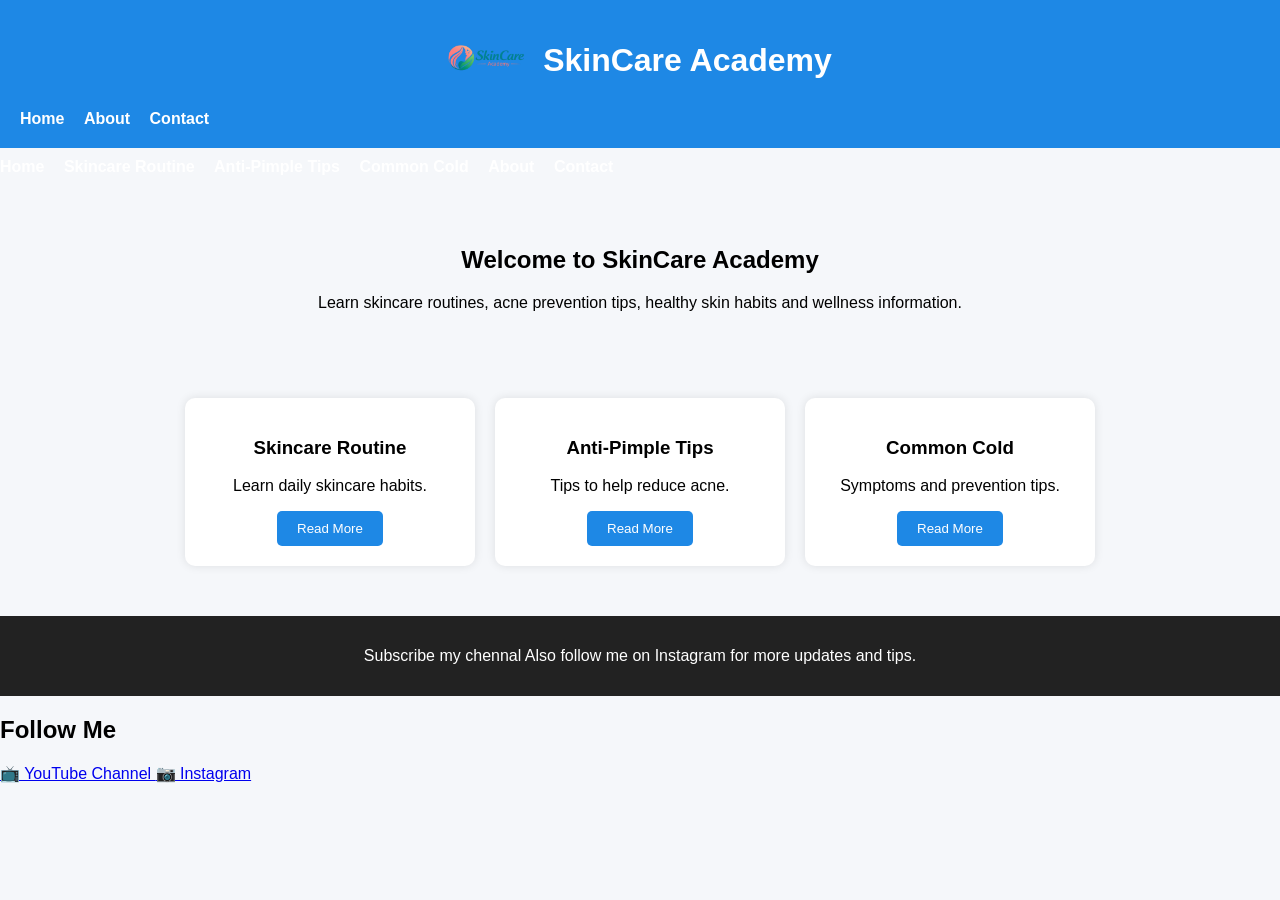
==== index.html @ 2fedbda8 "Rename index.HTMl to index.html" ====
<!DOCTYPE html>
<html lang="en">
<head>
    <meta charset="UTF-8">
    <meta name="viewport" content="width=device-width, initial-scale=1.0">
    <title>SkinCare Academy</title>
    <link rel="stylesheet" href="style.css">
</head>
<body>

<header>

<div class="logo-container">

<img src="logo 221.png" alt="SkinCare Academy Logo" class="logo">

<h1>SkinCare Academy</h1>

</div>

<nav>
    <a href="index.html">Home</a>
    <a href="about.html">About</a>
    <a href="contact.html">Contact</a>
</nav>

</header>

    <nav>
        <a href="index.html">Home</a>
        <a href="skincare-routine.html">Skincare Routine</a>
        <a href="anti-pimple-tips.html">Anti-Pimple Tips</a>
        <a href="common-cold.html">Common Cold</a>
        <a href="about.html">About</a>
        <a href="contact.html">Contact</a>
    </nav>
</header>

<section class="hero">
    <h2>Welcome to SkinCare Academy</h2>
    <p>
        Learn skincare routines, acne prevention tips,
        healthy skin habits and wellness information.
    </p>
</section>

<section class="cards">

    <div class="card">
        <h3>Skincare Routine</h3>
        <p>Learn daily skincare habits.</p>
        <a href="skincare-routine.html">
            <button>Read More</button>
        </a>
    </div>

    <div class="card">
        <h3>Anti-Pimple Tips</h3>
        <p>Tips to help reduce acne.</p>
        <a href="anti-pimple-tips.html">
            <button>Read More</button>
        </a>
    </div>

    <div class="card">
        <h3>Common Cold</h3>
        <p>Symptoms and prevention tips.</p>
        <a href="common-cold.html">
            <button>Read More</button>
        </a>
    </div>

</section>

<footer>
    <p>
       Subscribe my chennal Also follow me on Instagram for more updates and tips.
    </p>
</footer>

</body>
</html>
<section class="social-section">

<h2>Follow Me</h2>

<a href="https://www.youtube.com/@AURA-edits_AYAAN" target="_blank" class="social-btn">
📺 YouTube Channel
</a>

<a href="https://www.instagram.com/ayaan__here_01/" target="_blank" class="social-btn">
📷 Instagram
</a>

</section>
---- style.css ----
body{
    margin:0;
    font-family:Arial, sans-serif;
    background:#f5f7fa;
}

header{
    background:#1e88e5;
    color:white;
    padding:20px;
}

header h1{
    margin:0;
}

nav{
    margin-top:10px;
}

nav a{
    color:white;
    text-decoration:none;
    margin-right:15px;
    font-weight:bold;
}

.hero{
    text-align:center;
    padding:50px;
}

.cards{
    display:flex;
    justify-content:center;
    gap:20px;
    flex-wrap:wrap;
    padding:20px;
}

.card{
    width:250px;
    background:white;
    padding:20px;
    border-radius:10px;
    box-shadow:0 0 10px rgba(0,0,0,0.1);
    text-align:center;
}

button{
    background:#1e88e5;
    color:white;
    border:none;
    padding:10px 20px;
    border-radius:5px;
    cursor:pointer;
}

button:hover{
    opacity:0.9;
}

footer{
    margin-top:30px;
    background:#222;
    color:white;
    text-align:center;
    padding:15px;
}
.logo-container{
    display:flex;
    align-items:center;
    justify-content:center;
    gap:15px;
    margin-bottom:10px;
}

.logo{
    width:80px;
    height:80px;
    border-radius:50%;
    object-fit:cover;
}

.logo-container h1{
    color:white;
    font-size:32px;
}
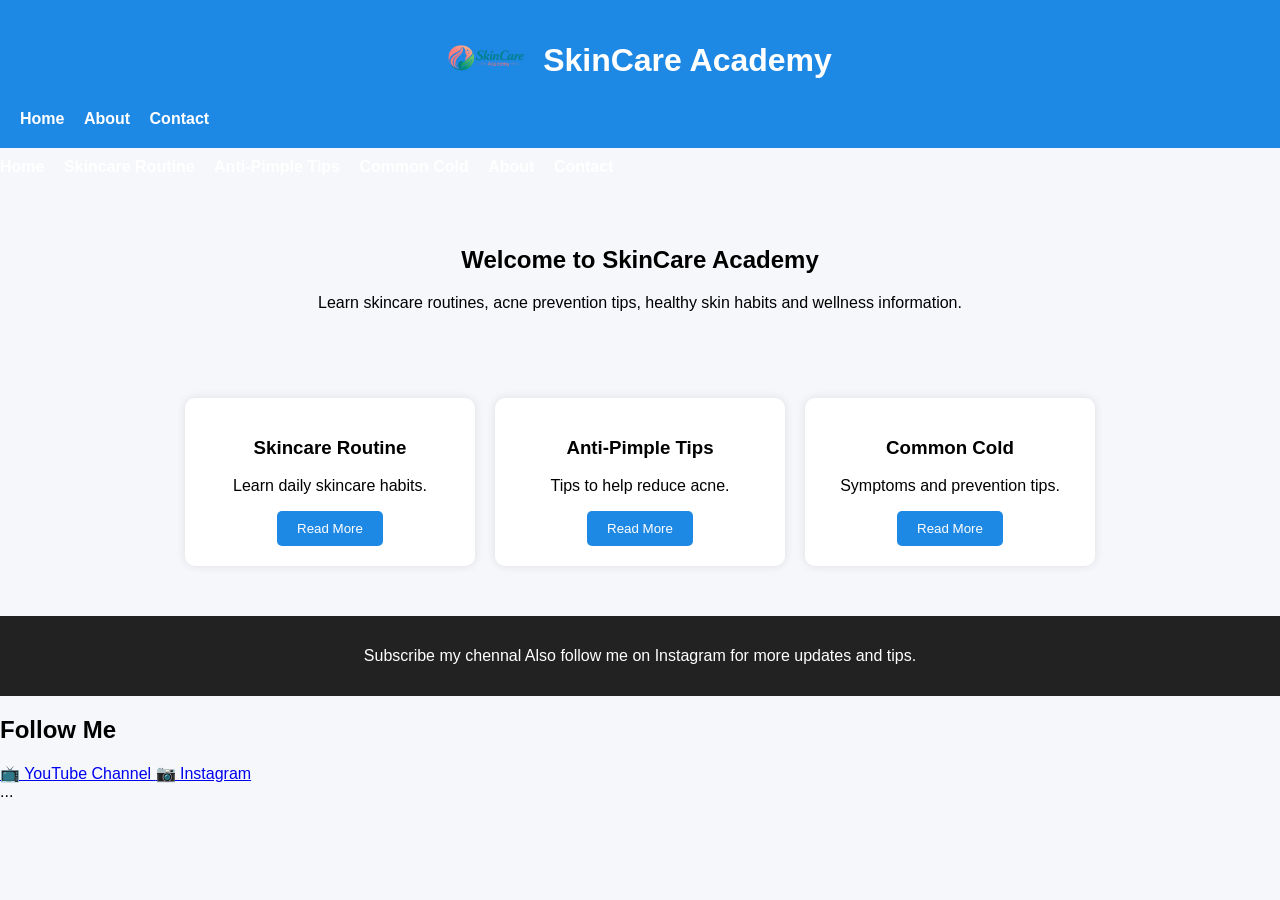
==== commit 451b42d4: "Update index.html" ====
--- a/index.html
+++ b/index.html
@@ -1,6 +1,9 @@
 <!DOCTYPE html>
 <html lang="en">
 <head>
+     <meta charset="UTF-8">
+     <meta name="google-site-verification" content="dfQPv8E5GeCzHxv2SkvxqOuDrZYqnInsuj37O6QVc-M" />
+     <title>SkinCare Academy</title>
     <meta charset="UTF-8">
     <meta name="viewport" content="width=device-width, initial-scale=1.0">
     <title>SkinCare Academy</title>
@@ -93,3 +96,8 @@
 </a>
 
 </section>
+<head>
+<meta name="google-site-verification" content="dfQPv8E5GeCzHxv2SkvxqOuDrZYqnInsuj37O6QVc-M" />
+<title>SkinCare Academy</title>
+...
+</head>
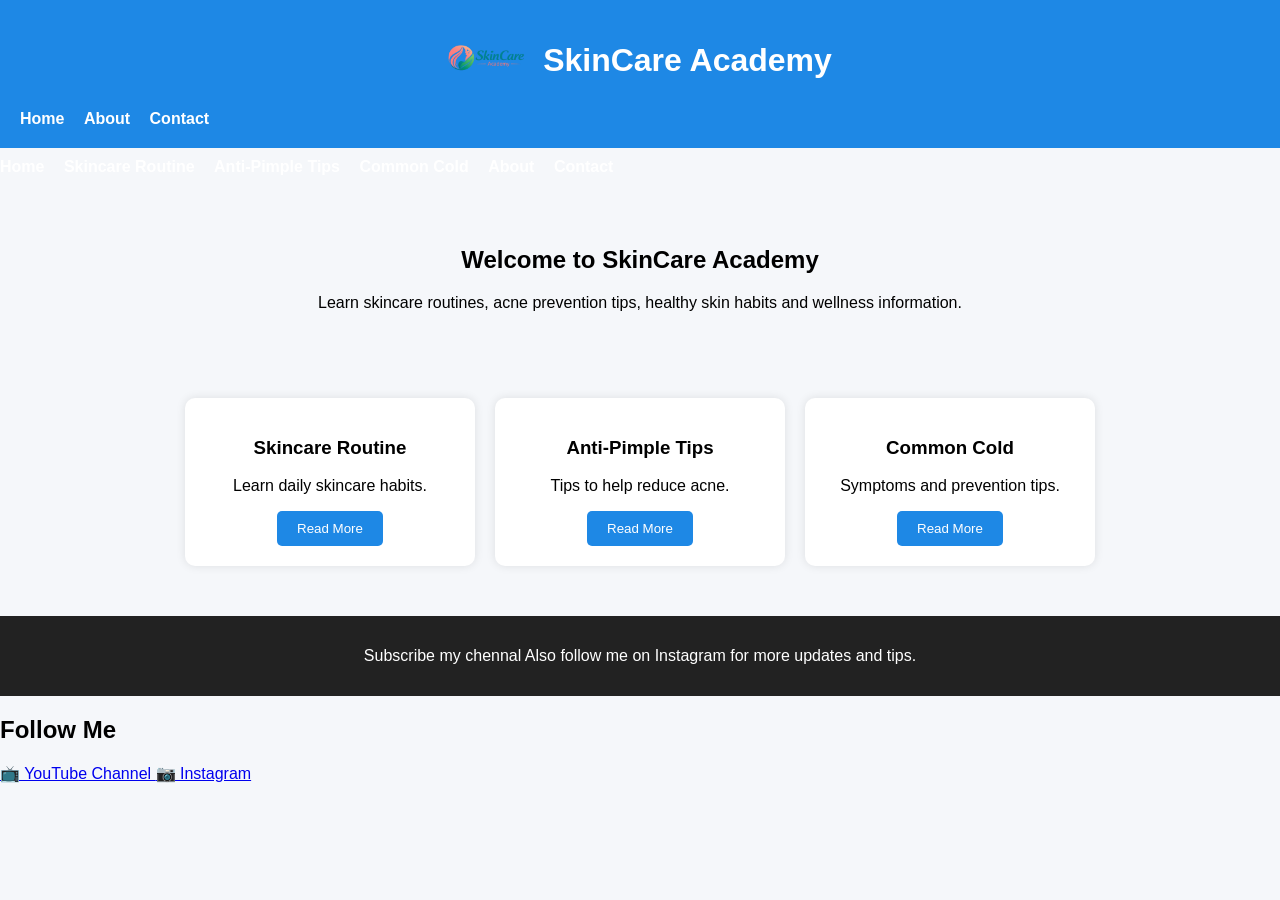
==== commit c376f036: "Update index.html" ====
--- a/index.html
+++ b/index.html
@@ -99,5 +99,4 @@
 <head>
 <meta name="google-site-verification" content="dfQPv8E5GeCzHxv2SkvxqOuDrZYqnInsuj37O6QVc-M" />
 <title>SkinCare Academy</title>
-...
 </head>
